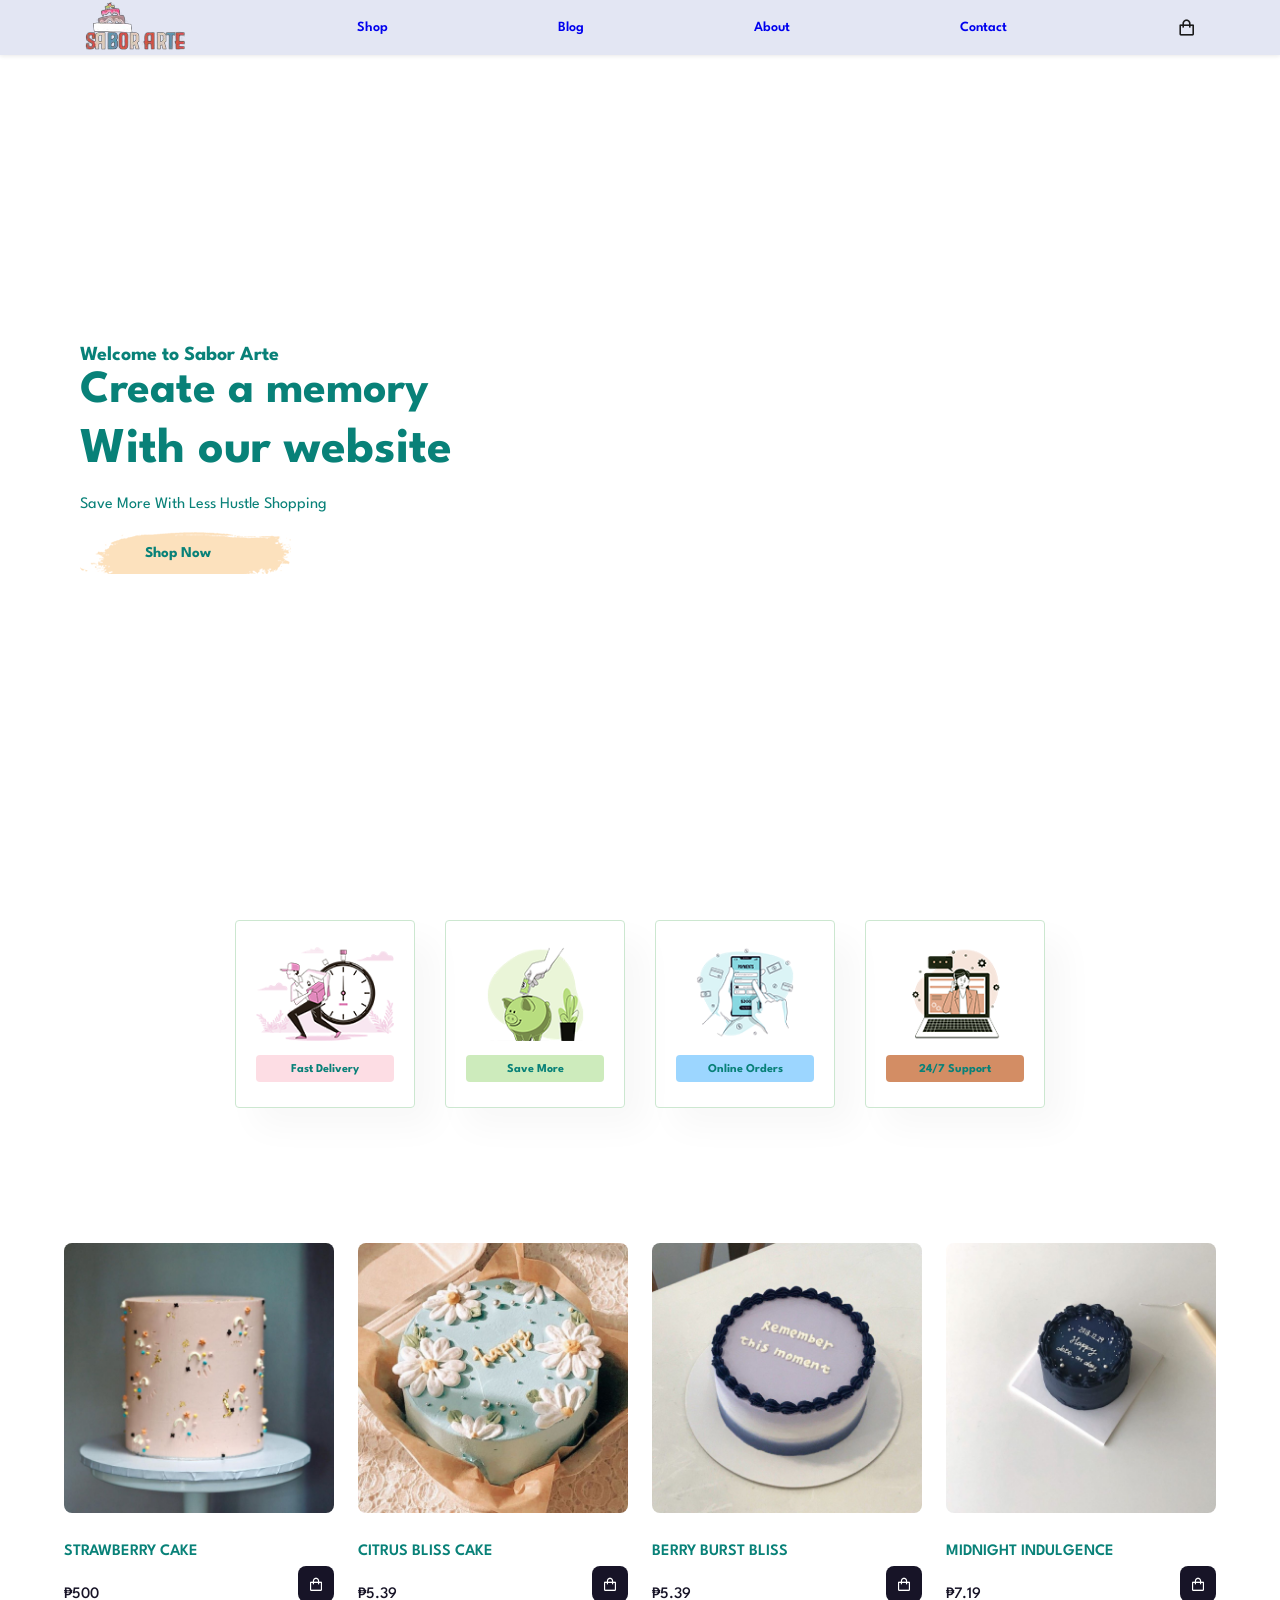
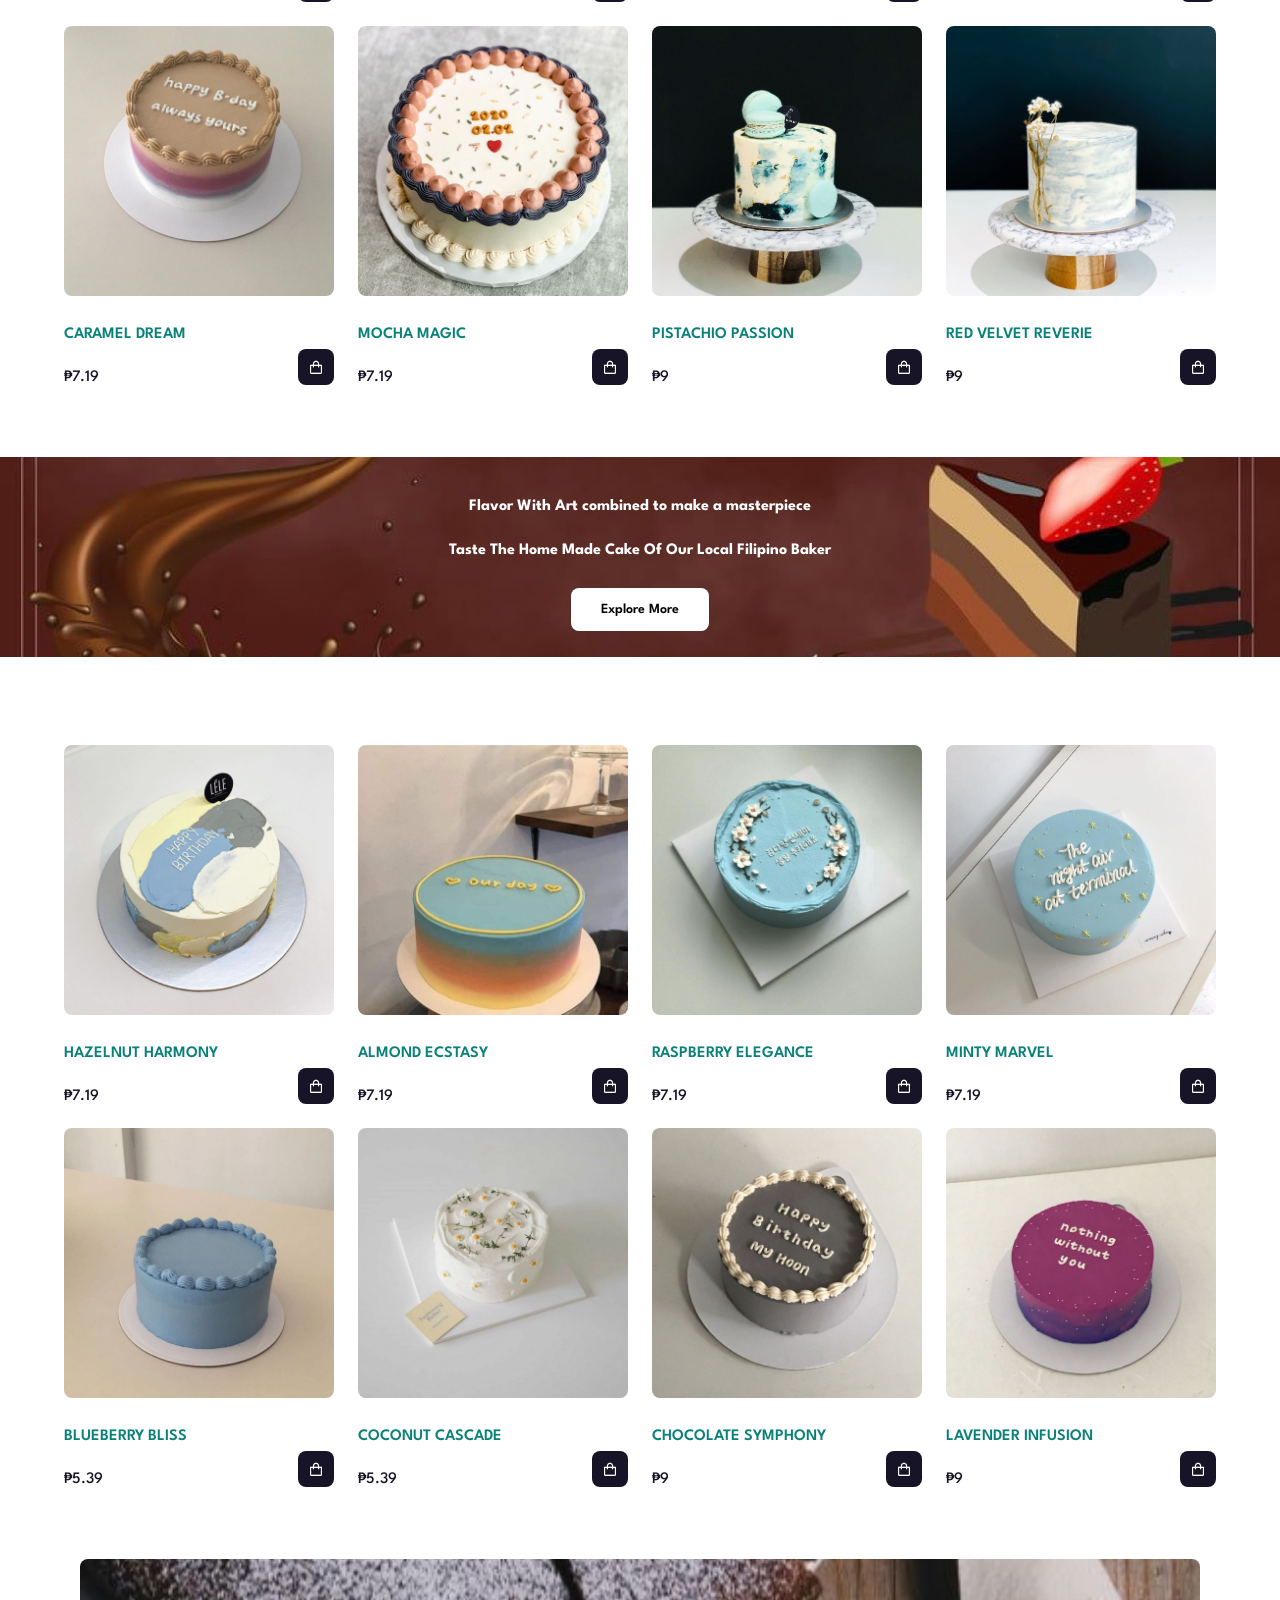
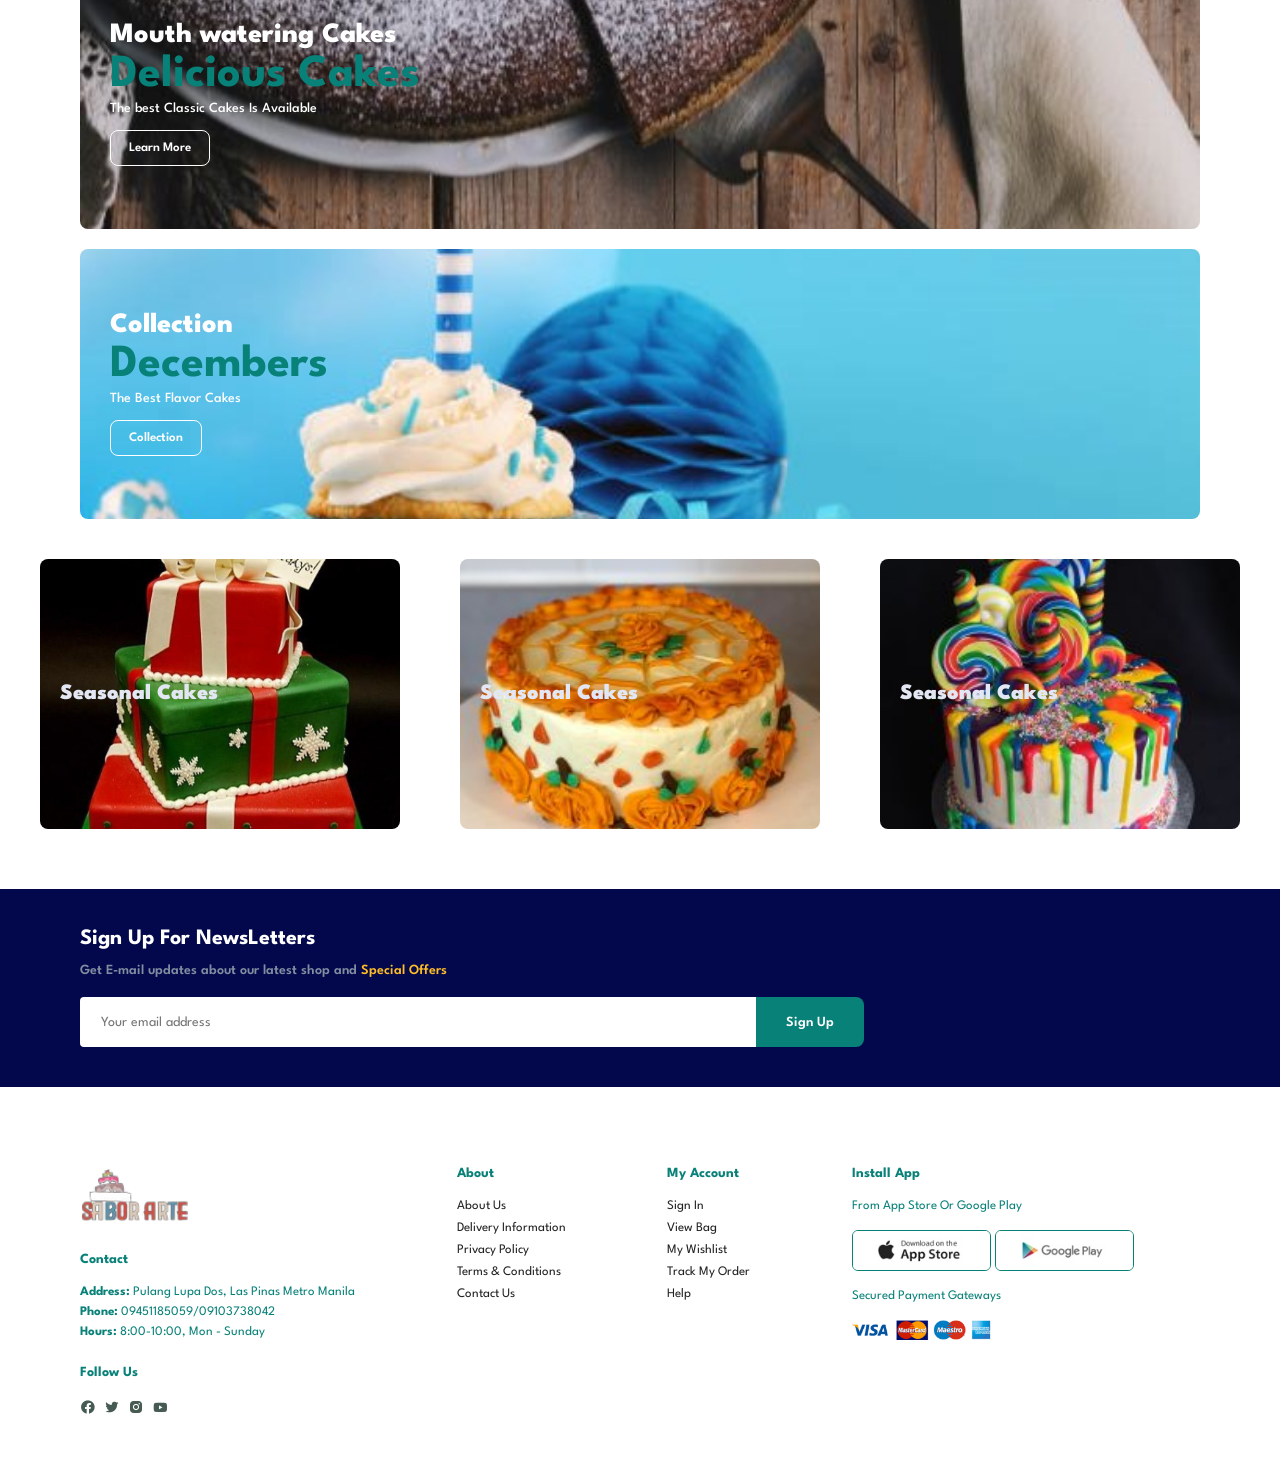
==== IT/index.html @ dfbad9c4 "Add files via upload" ====
<!DOCTYPE html>
<html lang="en">

<head>
    <meta charset="UTF-8">
    <meta name="viewport" content="width=device-width, initial-scale=1.0">
    <title>Sabor Arte</title>

    <!-- box icons  -->
    <link href='https://unpkg.com/boxicons@2.1.2/css/boxicons.min.css' rel='stylesheet'>
    <!-- styles  -->
    <link rel="stylesheet" href="style.css">
</head>

<body>
    <!-- HEADER  -->
    <header>
        <!-- NAV  -->
        <div class="nav container">
            <a href="#"><img src="img/ESS.png" class="logo" alt=""></a>
            <li><a class="active" href="index.html">Shop</a></li>
                <li><a href="blog.html">Blog</a></li>
                <li><a href="about.html">About</a></li>
                <li><a href="contact.html">Contact</a></li> 
            <!-- CART ICON  -->
            <i class='bx bx-shopping-bag' id="cart-icon"></i>

            <!-- CART  -->
            <div class="cart">

    <h2 class="cart-title">Your Cart</h2>

    <!-- CART ITEMS -->
    <div class="cart-content">
        <!-- items inserted by JS -->
    </div>

    <!-- TOTAL -->
    <div class="total">
        <div class="total-title">Total</div>
        <div class="total-price">₱0</div>
    </div>

    <!-- CHECKOUT FORM (ADDRESS FORM) -->
   <form class="checkout-form" id="checkout-form">

    <div class="checkout-form">

    <h3>Shipping Details</h3>

    <input type="text" placeholder="Full Name" required>
    <input type="text" placeholder="Complete Address" required>
    <input type="text" placeholder="Phone Number" required>

    <h3>Payment Method</h3>

    <div class="payment-methods">

        <label class="pay-option">
            <input type="radio" name="payment" value="cod">
            <span>Cash on Delivery</span>
        </label>

        <label class="pay-option">
            <input type="radio" name="payment" value="gcash">
            <span>GCash</span>
        </label>

        <label class="pay-option">
            <input type="radio" name="payment" value="maya">
            <span>Pay Maya</span>
        </label>

    </div>

    <!-- BUY BUTTON -->
    <button type="button" class="btn-buy" id="buy-btn">Buy Now</button>

    <!-- CLOSE CART -->
    <i class='bx bx-x' id="cart-close"></i>

</div>
        </div>
    </header>

    <section id="hero">
        <h4>Welcome to Sabor Arte</h4>
        <h2>Create a memory</h2>
        <h1>With our website</h1>
        <p>Save More With Less Hustle Shopping</p>
        <button>Shop Now</button>
    </section>

    <section id="feature" class="section-p1">
        <div class="fe-box">
            <img src="img/f2.png" alt="">
            <h6>Fast Delivery</h6>
        </div>
        <div class="fe-box">
            <img src="img/f3.png" alt="">
            <h6>Save More</h6>
        </div>
        <div class="fe-box">
            <img src="img/f1.png" alt="">
            <h6>Online Orders</h6>
        </div>
        <div class="fe-box">
            <img src="img/f6.png" alt="">
            <h6>24/7 Support</h6>
        </div>
    </section>


    <!-- SHOP SECTION  -->
    <section class="shop container">
        <!-- CONTENT  -->
        <div class="shop-content">
            <!-- BOX 1 -->
            <div class="product-box">
                <img src="img/Demo/P 3.jpg" alt="" class="product-img">
                <h2 class="product-title">Strawberry Cake</h2>
                <span class="product-price">₱500
                </span>
                <i class='bx bx-shopping-bag add-cart'></i>
            </div>
            <!-- BOX 2 -->
            <div class="product-box">
                <img src="img/Demo/P 4.jpg" alt="" class="product-img">
                <h2 class="product-title">Citrus Bliss Cake</h2>
                <span class="product-price">₱5.39</span>
                <i class='bx bx-shopping-bag add-cart'></i>
            </div>
            <!-- BOX 3 -->
            <div class="product-box">
                <img src="img/Demo/P 5.jpg" alt="" class="product-img">
                <h2 class="product-title">Berry Burst Bliss</h2>
                <span class="product-price">₱5.39</span>
                <i class='bx bx-shopping-bag add-cart'></i>
            </div>
            <!-- BOX 4 -->
            <div class="product-box">
                <img src="img/Demo/P 6.jpg" alt="" class="product-img">
                <h2 class="product-title">Midnight Indulgence</h2>
                <span class="product-price">₱7.19</span>
                <i class='bx bx-shopping-bag add-cart'></i>
            </div>
            <!-- BOX 5 -->
            <div class="product-box">
                <img src="img/Demo/P 1.jpg" alt="" class="product-img">
                <h2 class="product-title">Caramel Dream</h2>
                <span class="product-price">₱7.19</span>
                <i class='bx bx-shopping-bag add-cart'></i>
            </div>
            <!-- BOX 6 -->
            <div class="product-box">
                <img src="img/Demo/P 8.jpg" alt="" class="product-img">
                <h2 class="product-title">Mocha Magic</h2>
                <span class="product-price">₱7.19</span>
                <i class='bx bx-shopping-bag add-cart'></i>
            </div>
            <!-- BOX 7 -->
            <div class="product-box">
                <img src="img/Demo/P 9.jpg" alt="" class="product-img">
                <h2 class="product-title">Pistachio Passion</h2>
                <span class="product-price">₱9</span>
                <i class='bx bx-shopping-bag add-cart'></i>
            </div>
            <!-- BOX 8 -->
            <div class="product-box">
                <img src="img/Demo/P 10.jpg" alt="" class="product-img">
                <h2 class="product-title">Red Velvet Reverie</h2>
                <span class="product-price">₱9</span>
                <i class='bx bx-shopping-bag add-cart'></i>
            </div>
        </div>
    </section>

    <section id="banner" class="section-m1">
        <h4>Flavor With Art combined to make a masterpiece</h4>
        <h2>Taste The Home Made Cake Of Our Local Filipino Baker</h2>
        <button class="normal">Explore More</button>
        </section>

        <section class="shop container">
            <!-- CONTENT  -->
            <div class="shop-content">
                <!-- BOX 1 -->
                <div class="product-box">
                    <img src="img/Demo/P 11.jpg" alt="" class="product-img">
                    <h2 class="product-title">Hazelnut Harmony</h2>
                    <span class="product-price">₱7.19</span>
                    <i class='bx bx-shopping-bag add-cart'></i>
                </div>
                <!-- BOX 2 -->
                <div class="product-box">
                    <img src="img/Demo/P 12.jpg" alt="" class="product-img">
                    <h2 class="product-title">Almond Ecstasy</h2>
                    <span class="product-price">₱7.19</span>
                    <i class='bx bx-shopping-bag add-cart'></i>
                </div>
                <!-- BOX 3 -->
                <div class="product-box">
                    <img src="img/Demo/P 13.jpg" alt="" class="product-img">
                    <h2 class="product-title">Raspberry Elegance</h2>
                    <span class="product-price">₱7.19</span>
                    <i class='bx bx-shopping-bag add-cart'></i>
                </div>
                <!-- BOX 4 -->
                <div class="product-box">
                    <img src="img/Demo/P 14.jpg" alt="" class="product-img">
                    <h2 class="product-title">Minty Marvel</h2>
                    <span class="product-price">₱7.19</span>
                    <i class='bx bx-shopping-bag add-cart'></i>
                </div>
                <!-- BOX 5 -->
                <div class="product-box">
                    <img src="img/Demo/P 15.jpg" alt="" class="product-img">
                    <h2 class="product-title">Blueberry Bliss</h2>
                    <span class="product-price">₱5.39</span>
                    <i class='bx bx-shopping-bag add-cart'></i>
                </div>
                <!-- BOX 6 -->
                <div class="product-box">
                    <img src="img/Demo/P 16.jpg" alt="" class="product-img">
                    <h2 class="product-title">Coconut Cascade</h2>
                    <span class="product-price">₱5.39</span>
                    <i class='bx bx-shopping-bag add-cart'></i>
                </div>
                <!-- BOX 7 -->
                <div class="product-box">
                    <img src="img/Demo/P 17.jpg" alt="" class="product-img">
                    <h2 class="product-title">Chocolate Symphony</h2>
                    <span class="product-price">₱9</span>
                    <i class='bx bx-shopping-bag add-cart'></i>
                </div>
                <!-- BOX 8 -->
                <div class="product-box">
                    <img src="img/Demo/P 2.jpg" alt="" class="product-img">
                    <h2 class="product-title">Lavender Infusion</h2>
                    <span class="product-price">₱9</span>
                    <i class='bx bx-shopping-bag add-cart'></i>
                </div>
            </div>
        </section>
    
        <section id="sm-banner" class="section-p1">
            <div class="banner-box">
                <h4>Mouth watering Cakes</h4>
                <h2>Delicious Cakes</h2>
                <span>The best Classic Cakes Is Available</span>
                <button class="white">Learn More</button>
            </div>
            <div class="banner-box banner-box2">
                <h4>Collection</h4>
                <h2>Decembers</h2>
                <span>The Best Flavor Cakes</span>
                <button class="white">Collection</button>
            </div>
        </section>
    
        <section id="banner3">
            <div class="banner-box">
                <h2>Seasonal Cakes</h2>
                
            </div>
            <div class="banner-box banner-box2">
                <h2>Seasonal Cakes</h2>
                
            </div>
            <div class="banner-box banner-box3">
                <h2>Seasonal Cakes</h2>

            </div>
        </section>
        <section id="newsletter" class="section-p1 section-m1">
            <div class="newstext">
                <h4>Sign Up For NewsLetters</h4>
                <p>Get E-mail updates about our latest shop and <span>Special Offers</span></p>
            </div>
            <div class="form">
                <input type="text" placeholder="Your email address">
                <button class="normal">Sign Up</button>
            </div>
          </section>
        
          <footer class="section-p1">
            <div class="col">
                <img class="logo" src="img/ESS.png" alt="">
                <h4>Contact</h4>
                <p><strong>Address:</strong> Pulang Lupa Dos, Las Pinas Metro Manila</p>
                <p><strong>Phone:</strong> 09451185059/09103738042</p>
                <p><strong>Hours:</strong> 8:00-10:00, Mon - Sunday</p>
                <div class="follow">
                    <h4>Follow Us</h4>
                    <div class="icon">
                        <i class='bx bxl-facebook-circle'></i>
                        <i class='bx bxl-twitter'></i>
                        <i class='bx bxl-instagram-alt'></i>
                        <i class='bx bxl-youtube'></i>
                    </div>
                </div>
            </div>
        
            <div class="col">
                <h4>About</h4>
                <a href="#">About Us</a>
                <a href="#">Delivery Information</a>
                <a href="#">Privacy Policy</a>
                <a href="#">Terms & Conditions</a>
                <a href="#">Contact Us</a>
            </div>
        
            <div class="col">
                <h4>My Account</h4>
                <a href="#">Sign In</a>
                <a href="#">View Bag</a>
                <a href="#">My Wishlist</a>
                <a href="#">Track My Order</a>
                <a href="#">Help</a>
            </div>
        
            <div class="col install">
                <h4>Install App</h4>
                <p>From App Store Or Google Play</p>
                <div class="row">
                    <img src="img/app.jpg" alt="">
                    <img src="img/play.jpg" alt="">
                </div>
                <p>Secured Payment Gateways</p>
                <img src="img/pay.png" alt="">
            </div>
          </footer>
    

    <!-- link js  -->
    <script src="main.js"></script>
</body>

<script>
    document.getElementById("buy-btn").addEventListener("click", function () {

    let name = document.querySelector('.checkout-form input[placeholder="Full Name"]').value.trim();
    let address = document.querySelector('.checkout-form input[placeholder="Complete Address"]').value.trim();
    let phone = document.querySelector('.checkout-form input[placeholder="Phone Number"]').value.trim();
    let payment = document.querySelector('input[name="payment"]:checked');

    // VALIDATION ONLY
    if (!name || !address || !phone) {
        alert("Please fill in all shipping details.");
        return;
    }

    if (!payment) {
        alert("Please select a payment method.");
        return;
    }

    if (itemsAdded.length <= 0) {
        alert("Your cart is empty.");
        return;
    }

    // ONLY SUCCESS FLOW
    handle_buyOrder(name, address, phone, payment.value);
});

</script>

</html>
---- IT/style.css ----
@import url('https://fonts.googleapis.com/css2?family=League+Spartan:wght@100;200;300;400;500;600;700;800;900&display=swap');
* { font-family: 'League Spartan', sans-serif;
    margin: 0;
    padding: 0;
    box-sizing: border-box;
    list-style: none;
    text-decoration: none;
    scroll-behavior: smooth;
    scroll-padding: 2rem;
}

/* Variables  */
:root{
    --main-color: #b9b4b4;
    --sec-color: #414145;
    --text-color: #171427;
    --bg-color: #fff;
}
::selection{
    color: var(--text-color);
    background-color: var(--main-color);
}
section{
    padding: 4rem 0 3rem;
}
body{
    color: var(--text-color);
}
img{
    width: 100%;
}

.section-p1 {
    padding: 40px 80px;
}

.section-m1 {
    margin: 40px 0;
}

h1 {
    font-size: 50px;
    line-height: 64px;
    color: #088178;
}

h2 {
    font-size: 46px;
    line-height: 54px;
    color: #088178;
}

h4 {
    font-size: 20px;
    color: #088178;
}

h6 {
    font-weight: 700;
    font-size: 12px;
}

p {
    font-size: 16px;
    color: #088178;
    margin: 15px 0 20px 0;
}

button.normal {
    font-size: 14px;
    font-weight: 600;
    padding: 15px 30px;
    color: #000000;
    background-color: white;
    border-radius: 8px;
    cursor: pointer;
    border: none;
    outline: none;
    transition: 0.2s;
}

button.white {
    font-size: 13px;
    font-weight: 600;
    padding: 11px 18px;
    color: white;
    background-color: transparent;
    border-radius: 8px;
    cursor: pointer;
    border: 1px solid white;
    outline: none;
    transition: 0.2s;
} 

/* =======================================  */
/* HEADER  */
header{
    position: fixed;
    top: 0;
    left: 0;
    background: #e3e6f3;
    box-shadow: 0 1px 4px hsl(0 4% 15% / 10%);
    z-index: 999;
    position: sticky;
}
.nav {
    text-decoration: none;
    font-size: 14px;
    font-weight: 600;
    color: #1a1a1a;
    transition: 0.3s ease;
    display: flex;
    align-items: center;
    justify-content: space-between;
    padding: 20px 0;
    list-style: none;
    padding: 0 20px;
    position: relative;
}

#cart-icon{
    font-size: 1.2rem;
    cursor: pointer;
}

/* CART  */
.cart{
    position: fixed;
    top: 0;
    right: 0;
    right: -100%; 
    width: 360px;
    height: 100vh;
    overflow-y: auto;
    overflow-x: hidden;
    padding: 20px;
    background-color: var(--bg-color);
    box-shadow: -2px solid 4px hsl(0 4% 15% / 10%);
    border: 1px solid var(--main-color);
    transition: 1.5s;
}
.cart.active{
    right: 0;
    transition: .5s;
}
.cart-title{
    text-align: center;
    font-size: 1.5rem;
    font-weight: 600;
    margin-top: 2rem;
}
.cart-box{
    display: grid;
    grid-template-columns: 32% 50% 18%;
    align-items: center;
    gap: 1rem;
    margin-top: 1rem;
}
.cart-img{
    width: 100px;
    height: 100px;
    object-fit: contain;
    padding: 10px;
}
.detail-box{
    display: grid;
    row-gap: .5rem;
}
.cart-product-title{
    font-size: 1rem;
    text-transform: uppercase;
}
.cart-price{
    font-weight: 500;
}
.cart-quantity{
    border: 1px solid var(--text-color);
    outline-color: var(--main-color);
    width: 2.4rem;
    text-align: center;
    font-size: 1rem;
}
.cart-remove{
    font-size: 24px;
    color: var(--main-color);
    cursor: pointer;
}
.total{
    display: flex;
    justify-content: flex-end;
    margin-top: 1.5rem;
    border-top: 1px solid var(--text-color);
}
.total-title{
    font-size: 1rem;
    font-weight: 600;
}
.total-price{
    margin-left: .5rem;
}
.btn-buy{
    display: flex;
    margin: 1.5rem auto 0 auto;
    padding: 12px 20px;
    border: none;
    background-color: var(--sec-color);
    color: var(--bg-color);
    font-size: 1rem;
    font-weight: 500;
    cursor: pointer;
}
.btn-buy:hover{
    background-color: var(--text-color);
}
#cart-close{
    position: absolute;
    top: 1rem;
    right: .8rem;
    font-size: 2rem;
    color: var(--text-color);
    cursor: pointer;
}

.checkout-form {
    margin-top: 20px;
}

.checkout-form h3 {
    font-size: 14px;
    margin: 10px 0;
    color: var(--text-color);
}

.checkout-form input {
    width: 100%;
    padding: 10px;
    margin-bottom: 10px;
    border: 1px solid #ddd;
    border-radius: 6px;
    font-size: 13px;
}

/* PAYMENT OPTIONS */
.payment-methods {
    display: flex;
    flex-direction: column;
    gap: 8px;
    margin-bottom: 10px;
}

.pay-option {
    display: flex;
    align-items: center;
    gap: 8px;
    padding: 10px;
    border: 1px solid #ddd;
    border-radius: 8px;
    cursor: pointer;
    font-size: 13px;
    transition: 0.3s;
    background: #fff;
}

.pay-option input {
    display: none;
}

/* hover */
.pay-option:hover {
    border-color: var(--main-color);
}

/* selected style */
.pay-option:has(input:checked) {
    border-color: var(--main-color);
    background: #f0f6ff;
    font-weight: 600;
}



#hero {
    background-image: url('img/k2.png');
    height: 90vh;
    width: 100%;
    background-size: cover;
    background-position: top 25% right 0;
    padding: 0 80px;
    display: flex;
    flex-direction: column;
    align-items: flex-start;
    justify-content: center;
}

#hero button {
    background-image: url(img/button.png);
    background-color: transparent;
    color: #088178;
    border: 0;
    padding: 14px 80px 14px 65px;
    background-repeat: no-repeat;
    cursor: pointer;
    font-weight: 700;
    font-size: 15px;
}

.popup {
    position: fixed;
    top: -150%;
    left: 50%;
    opacity: 0;
    transform: translate(-50%, -50%) scale(1.25);
    width: 380px;
    height: auto; /* ✅ changed */
    max-height: 90vh; /* ✅ optional */
    overflow-y: auto; /* ✅ optional */
    padding: 20px 30px;
    background: #fff;
    box-shadow: 2px 2px 5px 5px rgba(0,0,0,.15);
    border-radius: 10px;
}


.popup.active {
    top: 50%;
    opacity: 1;
    transform: translate(-50%, -50%) scale(1);
    transition: top 0ms ease-in-out 200ms, opacity 200ms ease-in-out 0ms, transform 20ms ease-in-out 0ms;
}

.popup .close-btn {
    position: absolute;
    top: 10px;
    right: 10px;
    width: 15px;
    height: 15px;
    background: #888;
    color: #eee;
    text-align: center;
    line-height: 15px;
    border-radius: 15px;
    cursor: pointer;
}

.popup .form h2 {
    text-align: center;
    color: #222;
    margin: 10px 0px 20px;
    font-size: 25px;
}

.popup .form .form-element {
    margin: 15px 0px;
}

.popup .form .form-element label {
    font-size: 14px;
    color: #222;
}

.popup .form .form-element input[type="text"],
.popup .form .form-element input[type="password"] {
    margin-top: 5px;
    display: block;
    width: 100%;
    padding: 10px;
    outline: none;
    border: 1px solid #aaa;
    border-radius: 5px;
}

.popup .form .form-element input[type="checkbox"] {
    margin-right: 5px;
}

.popup .form .form-element button {
    width: 100%;
    height: 40px;
    border: none;
    outline: none;
    font-size: 16px;
    background: #222;
    color: #f5f5f5;
    border-radius: 10px;
    cursor: pointer;
}

.popup .form .form-element a {
    display: block;
    text-align: right;
    font-size: 15px;
    color: #1a79ca;
    text-decoration: none;
    font-weight: 600;
}


#feature {
    display: flex;
    align-items: center;
    justify-content: space-between;
    flex-wrap: wrap;
}

#feature .fe-box {
    width: 180px;
    text-align: center;
    padding: 25px 20px;
    box-shadow: 20px 20px 34px rgba(0, 0, 0, 0.03);
    border: 1px solid #cce7d0;
    border-radius: 4px;
    margin: 15px 0;
}

#feature .fe-box:hover {
    box-shadow: 10px 10px 54px rgba(70, 62, 221, 0.1); 
}

#feature .fe-box img {
    width: 100%;
    margin-bottom: 10px;
}

#feature .fe-box h6{
    padding: 9px 8px 6px 8px;
    line-height: 1;
    border-radius: 4px;
    color: #088178;
    background-color: #fddde4;
}

#feature .fe-box:nth-child(2) h6{
    background-color: #cdebbc;
}

#feature .fe-box:nth-child(3) h6{
    background-color: rgb(156, 214, 255);
}

#feature .fe-box:nth-child(4) h6{
    background-color: rgb(211, 141, 100);
}

/* SHOP SECTION  */

.section-title{
    font-style: 1.5rem;
    font-weight: 600;
    text-align: center;
    margin-bottom: 1.5rem;
}
.shop-content{
    display: grid;
    grid-template-columns: repeat(auto-fit, minmax(220px, auto));
    gap: 1.5rem;
}
.product-box{
    position: relative;
    border-radius: 8px;
}
.product-box:hover{
    padding: 10px;
    border: 1px solid var(--text-color);
    transition: .4s;
}
.product-img{
    width: 100%;
    aspect-ratio: 1/1;
    object-fit: cover;
    margin-bottom: .5rem;
    border-radius: 8px;
}
.product-title{
    font-size: 1rem;
    font-weight: 600;
    text-transform: uppercase;
    margin-bottom: .5rem;
}
.product-price{
    font-weight: 500;
}
.add-cart{
    position: absolute;
    bottom: 0;
    right: 0;
    background-color: var(--text-color);
    color: var(--bg-color);
    padding: 10px;
    cursor: pointer;
    border-radius: 8px;
}
.add-cart:hover{
    background-color: hsl(249, 32%, 17%);
}

#banner {
    display: flex;
    flex-direction: column;
    justify-content: center;
    align-items: center;
    text-align: center;
    background-image: url("img/banner2.jpg");
    width: 100%;
    height: 60vh; /* 👈 Adjust this value */
    min-height: 200px; /* 👈 Keeps it responsive */
    background-size: cover;
    background-position: center;
    background-repeat: no-repeat;
}

#banner h4 {
    color: #ffff;
    font-size: 16px;
}

#banner h2 {
    color: rgb(255, 255, 255);
    font-size: 16px;
    padding: 10px 0;
}

#banner button:hover {
    background: #088178;
    color: white;
}

#sm-banner {
    display: flex;
    justify-content: space-between;
    align-items: center;
    gap: 20px; /* spacing between them */
    flex-wrap: wrap; /* makes it responsive */
}

#sm-banner .banner-box {
    display: flex;
    flex-direction: column;
    justify-content: center;
    align-items: flex-start;
    background-image: url("img/BB2.jpg");
    min-width: 420px;
    height: 50vh;
    background-size: cover;
    background-position: center;
    padding: 30px;
    border-radius: 8px;
}

#sm-banner .banner-box2 {
    background-image: url("img/BB1.jpg");
}

#sm-banner h4 {
    color: white;
    font-size: 20px;
    font-weight: 300;
}

#sm-banner h4 {
    color: white;
    font-size: 28px;
    font-weight: 800;
}

#sm-banner span {
    color: white;
    font-size: 14px;
    font-weight: 500;
    padding-bottom: 15px;
}

#sm-banner .banner-box:hover button {
    background: #088178;
    border: 1px solid #088178;
}

#banner3 {
    display: flex;
    justify-content: space-between;
    flex-wrap: wrap;
    padding: 0 80px;
}

#banner3 .banner-box {
    display: flex;
    flex-direction: column;
    justify-content: center;
    align-items: flex-start;
    background-image: url("img/banner5.jpg");
    min-width: 30%;
    height: 30vh;
    background-size: cover;
    background-position: center;
    padding: 20px;
    margin-bottom: 20px;
    border-radius: 8px;
}

#banner3 .banner-box2 {
    background-image: url("img/banner 6.jpg");
}

#banner3 .banner-box3 {
    background-image: url("img/banner7.jpg");
}

#banner3 h2 {
    color: #e3e6f3;
    font-weight: 900;
    font-size: 22px;
}

#banner3 h3 {
    color: green;
    font-weight: 800 #1f9277;
    font-size: 15px;
}

#newsletter {
    display: flex;
    justify-content: space-between;
    flex-wrap: wrap;
    align-items: center;
    background-image: url("img/Wedding Banner .png");
    background-repeat: no-repeat;
    background-position: 20% 30%;
    background-color: black;
}

#newsletter h4 {
    font-size: 22px;
    font-weight: 700;
    color: white;
}

#newsletter p {
    font-size: 14px;
    font-weight: 600;
    color: #818ea0;
}

#newsletter p span {
    color: #ffbd27;
}

#newsletter .form {
    display: flex;
    width: 40%;
}

#newsletter input {
    height: 3.125rem;
    padding: 0 1.25rem;
    font-size: 14px;
    width: 100%;
    border: 1px solid transparent;
    border-radius: 4px;
    outline: none;
    border-top-right-radius: 0;
    border-bottom-right-radius: 0;
}

#newsletter button {
    background-color: #088178;
    color: white;
    white-space: nowrap;
    border-top-left-radius: 0;
    border-bottom-left-radius: 0;
}

footer {
    display: flex;
    flex-wrap: wrap;
    justify-content: space-between;
}

footer .col {
    display: flex;
    flex-direction: column;
    align-items: flex-start;
    margin-bottom: 20px;
}

footer .logo {
    margin-bottom: 30px;
    width: 40%;
}

footer h4 {
    font-size: 14px;
    padding-bottom: 20px;
}

footer p {
    font-size: 13px;
    margin: 0 0 8px 0;
}

footer a {
    font-size: 13px;
    text-decoration: none;
    color: #222;
    margin-bottom: 10px;
}

footer .follow {
    margin-top: 20px;
}

footer .follow i {
    color: #465b52;
    padding-right: 4px;
    cursor: pointer;
}

footer .install .row img {
    border: 1px solid #088178;
    border-radius: 6px;
}

footer .install img {
    margin: 10px 0 15px 0;
    width: 40%;
}

footer .follow i:hover,
footer a:hover {
    color: #088178;
}

#page-header.blog-header {
    background-image: url("img/Wedding Banner .png");
}

#page-header h2,
#page-header p {
    color: white;
    justify-content: center;
    display: flex;
}

#blog {
    padding: 150px 150px 0 150px;
}

#blog .blog-box {
    display: flex;
    align-items: center;
    width: 100%;
    position: relative;
    padding-bottom: 90px;
}

#blog .blog-img {
    width: 50%;
    margin-right:20px;
}

#blog img {
    width: 100%;
    height: 300px;
    object-fit: cover;
}

#blog .blog-details {
    width: 50%;
}

#blog .blog-details a {
    text-decoration: none;
    font-size: 11px;
    color: black;
    font-weight: 700;
    position: relative;
    transition: 0.3s;
}

#blog .blog-details a::after {
    content: "";
    width: 50px;
    height: 1px;
    background-color: #000000;
    position: absolute;
    top: 4px;
    right: -60px;   
}

#blog .blog-details a:hover {
    color: #088178;
}

#blog .blog-details a:hover::after {
    background-color: #088178;
}

#blog .blog-box h1 {
    position: absolute;
    top: -40px;
    left: 0;
    font-size: 70px;
    font-weight: 700;
    color: c9cbce;
    z-index: -9;
}

#about-head {
    display: flex;
    align-items: center;
}

#about-head img {
    width: 50%;
    height: auto;
}

#about-head div {
    padding-left: 40px;
}

#about-app {
    text-align: center;
}

#about-app .video {
    width: 70%;
    height: 100%;
    margin: 30px auto 0 auto;
}

#about-app .video video {
    width: 100%;
    height: 100%;
    border-radius: 20px;
}

#contact-details {
    display: flex;
    align-items: center;
    justify-content: space-between;
}

#contact-details .details {
    width: 40%;
}

#contact-details .details span,
#form-details form span {
    font-size: 12px;
}

#contact-details .details h2 {
    font-size: 26px;
    line-height: 35px;
    padding: 20px 0;
}

#contact-details .details h3 {
    font-size: 16px;
    padding-bottom: 15px;
}

#contact-details .details li {
    list-style: none;
    display: flex;
    padding: 10px 0;
}

#contact-details .details li i {
    font-size: 14px;
    padding-right: 22px;
}

#contact-details .details li p {
    margin: 0;
    font-size: 14px;
}

#contact-details .map {
    width: 55%;
    height: 400px;
}

#contact-details .map iframe {
    width: 100%;
    height: 100%;
}
#form-details {
    display: flex;
    justify-content: space-between;
    margin: 30px;
    padding: 80px;
    border: 1px solid #e1e1e1;
}

#form-details form {
    width: 65%;
    display: flex;
    flex-direction: column;
    align-items: flex-start;
}

#form-details form input,
#form-details form textarea {
    width: 100%;
    padding: 12px 15px;
    outline: none;
    margin-bottom: 20px;
    border: 1px solid #e1e1e1;
}

#form-details form button {
    background-color: #088178;
    color: #fff;
}


#form-details .people div {
    padding-bottom: 25px;
    display: flex;
    align-items: flex-start;
}

#form-details .people div img {
    width: 65px;
    height: 65px;
    object-fit: cover;
    margin-right: 15px;
}

#form-details .people div p {
    margin: 0;
    font-size: 13px;
    line-height: 25px;
}

#form-details .people p span {
    display: block;
    font-size: 16px;
    font-weight: 600;
    color: #000000;
}

/* ================ RESPONSIVE & BREAKPOINTS ============= */
@media (max-width: 1080px){
    }
    .container{
        width: 90%;
        margin: 0 auto;
    }
    section{
        padding: 3rem 0 2rem;
    }
    .shop{
        margin-top: 2rem;
    }
    #navbar {
        display: flex;
        flex-direction: column;
        align-items: flex-start;
        justify-content: flex-start;
        position: fixed;
        top: 0;
        right: -300px;
        height: 100vh;
        width: 300px;
        background-color: #e3e6f3;
        box-shadow: 0 40px 60px rgba(0, 0, 0, 0.01);
        padding: 80px 0 0 10px;
        transition: 0.3s;
    }

    #navbar.active {
        right: 0px;
    }
    #navbar li {
        margin-bottom: 25px;
    }

    #mobile {
        display: flex;
        align-items: center;
    }

    #mobile i {
        color: #1a1a1a;
        font-size: 24px;
        padding-left: 20px;
    }

    #close {
        display: initial;
        position: absolute;
        top: 30px;
        left: 30px;
        color: #222;
        font-size: 24px;
    }

    #lg-bag {
        display: none;
    }

    #hero {
        height: 70v;
        padding: 0 80px;
        background-position: top 30% right 30%  ;
    }
    
    #feature {
        justify-content: center;
    }
    
    #feature .fe-box {
        margin: 15px 15px;
    }
    
    #product1 .pro-container {
        justify-content: center;
    }
    
    #product1 .pro {
        margin: 15px;
    }
    
    #banner {
        height: 20vh;
    }
    
    #sm-banner .banner-box {
        min-width: 100%;
        height: 30vh;
    }
    
    #banner3 {
        padding: 0 40px;
    }
    
    #banner3 .banner-box {
        width: 28%;
    }
    
    #newsletter .form {
        width: 70%;
    }

    #form-details {
        padding: 40px;
    }

    #form-details form {
        width: 50%;
    }


/* For Medium Devices */
@media (max-width: 799px){
    .nav{
        padding: 11px;
    }
    .logo{
        font-size: 1rem;
    }
    .cart{
        width: 320px;
    }
}

/* For Small Devices */
@media (max-width: 477px){
    .shop{
        margin-top: 1rem;
    }
    .cart{
        width: 280px;
    }
    .section-p1 {
        padding: 20px;
    }
    #header {
        padding: 10px 30px;
    }
    h1 {
        font-size: 38px;
    }
    h2 {
        font-size: 32px;
    }
    #hero {
        padding: 0 20px;
        background-position: 55%;
    }
    #feature{
        justify-content: space-between;
    }
    #feature .fe-box {
        width: 155px;
        margin: 0 0 15px 0;
    }
    #product1 .pro {
        width: 100%;
    }
    #banner {
        height: 40vh;
    }
    #sm-banner .banner-box {
        height: 40v;
    }
    #sm-banner .banner-box2 {
        margin-top: 20px;
    }
    #banner3 {
        padding: 0 20px;
    }
    #banner3 .banner-box {
        width: 100%;
    }
    #newsletter {
        padding: 40px 20px;
    }
    #newsletter .form {
        width: 100%;
    }
    #prodetails {
        display: flex;
        flex-direction: column;
    }
    #prodetails .single-pro-image {
        width: 100%;
        margin-right: 0px;
    }
    #prodetails .single-pro-details {
        width: 100%;
    }
    
    #blog {
        padding: 100px 20px 0 20px;
    }

    #blog .blog-box {
        display: flex;
        flex-direction: column;
        align-items: flex-start;
    }

    #blog .blog-img {
        width: 100%;
        margin-right: 0px;
        margin-bottom: 30;  
        
    }

    #blog .blog-details {
        width: 100%;
    }

    #about-head {
        flex-direction: column;
    }

    #about-head img {
        width: 100%;
        margin-bottom: 20px;
    }

    #about-head div {
        padding-left: 0px;  
    }

    #about-head .video {
        width: 100%;
    }

    #contact-details {
        flex-direction: column;
    }

    #contact-details .details {
        width: 100%;
        margin-bottom: 30px;
    }
    
    #contact-details .map {
        width: 100%;
    }

    #form-details {
        margin: 10px;
        padding: 30px 10px;
        flex-wrap: wrap;
    }

    #form-details form {
        width: 100%;
        margin-bottom: 30px;
    }
    #cart-add {
        flex-direction: column;
    }
    
    #coupon {
        width: 100%;
    }

    #subtotal {
        width: 100%;
        padding: 20px;
    }

}
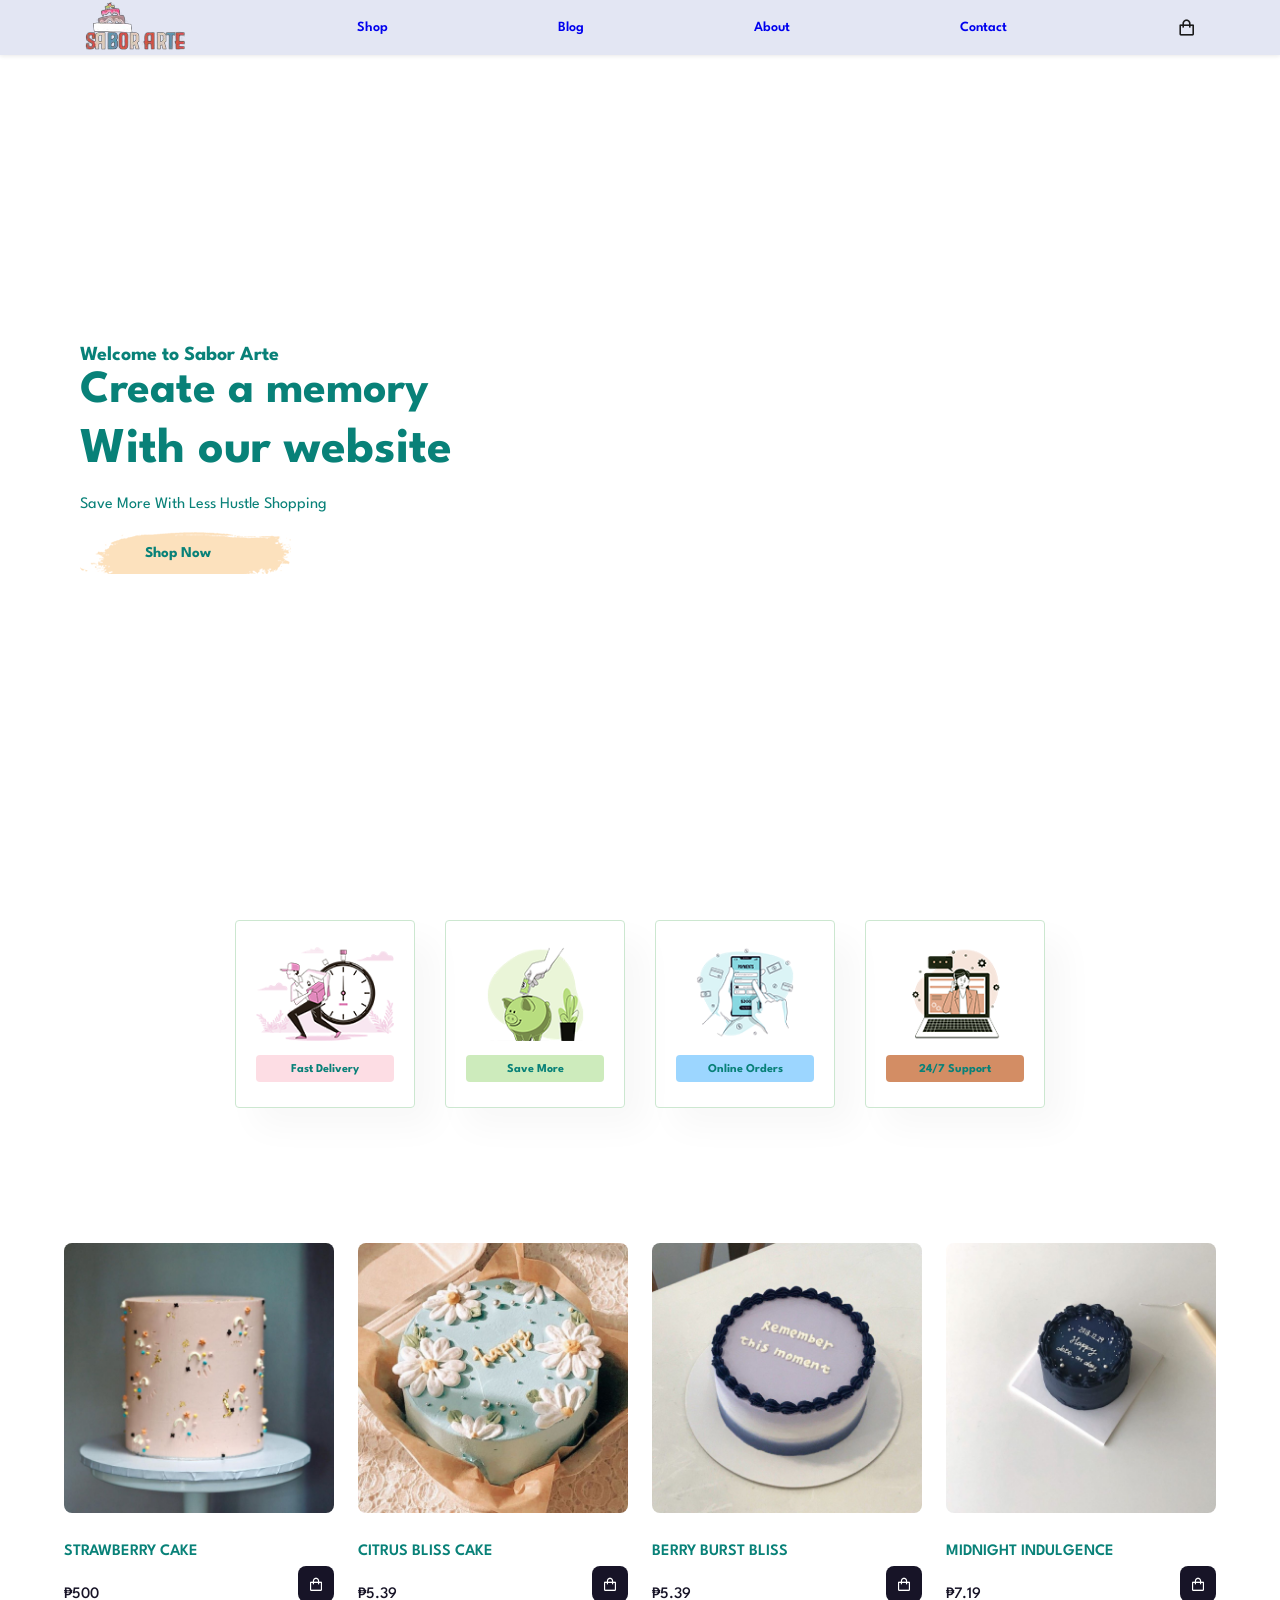
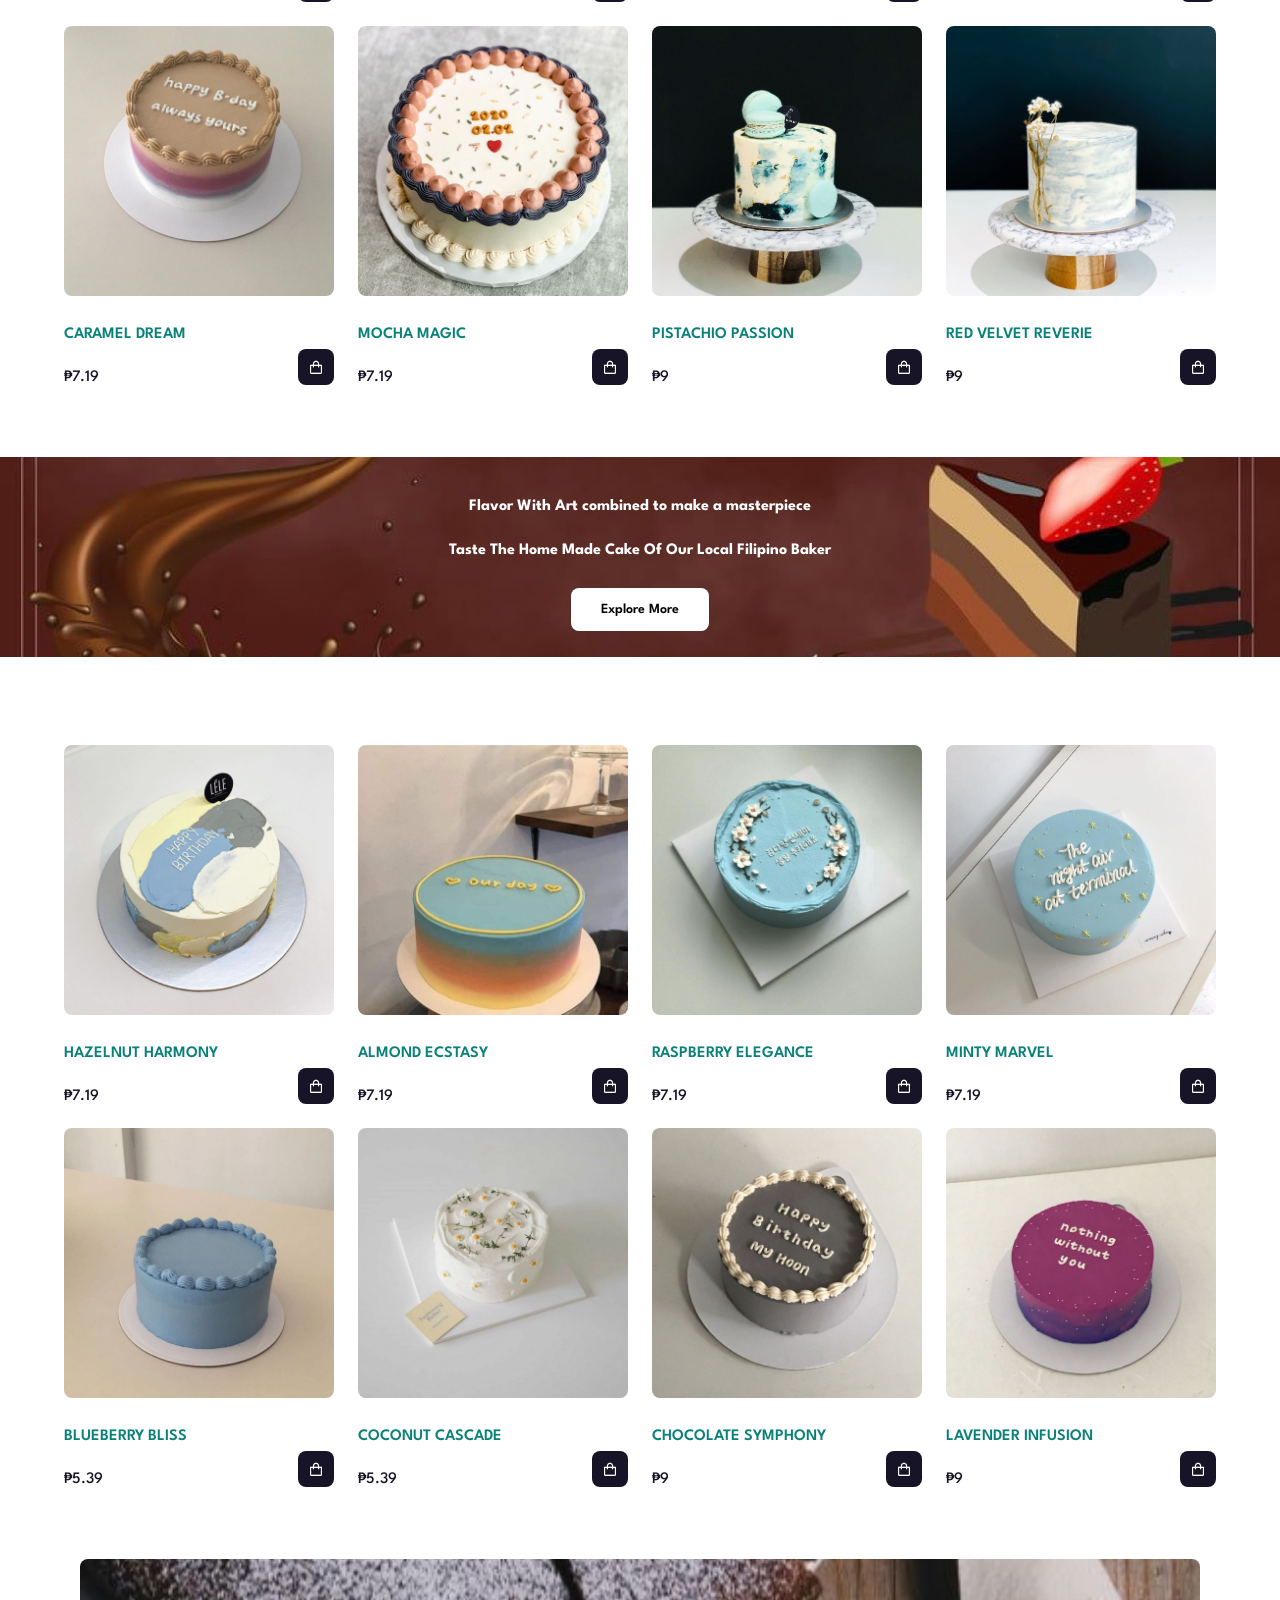
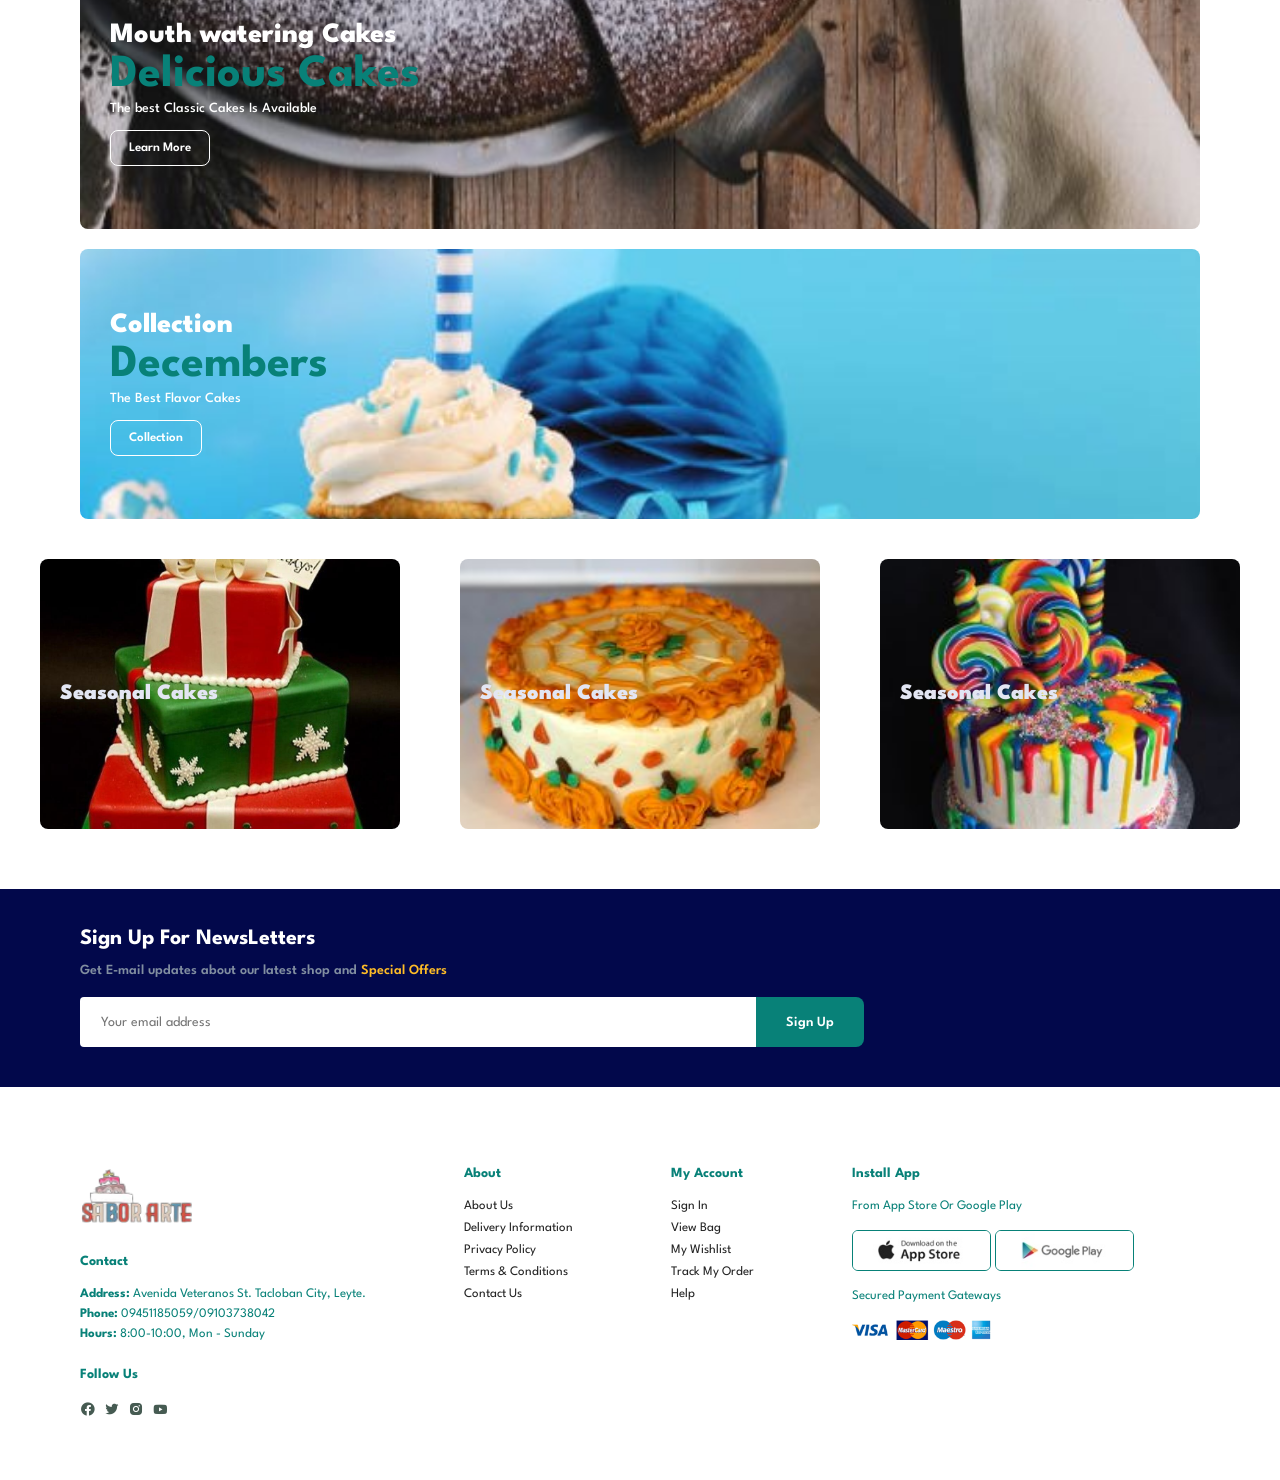
==== commit c5faae31: "index.html" ====
--- a/IT/index.html
+++ b/IT/index.html
@@ -287,7 +287,7 @@
             <div class="col">
                 <img class="logo" src="img/ESS.png" alt="">
                 <h4>Contact</h4>
-                <p><strong>Address:</strong> Pulang Lupa Dos, Las Pinas Metro Manila</p>
+                <p><strong>Address:</strong> Avenida Veteranos St. Tacloban City, Leyte.</p>
                 <p><strong>Phone:</strong> 09451185059/09103738042</p>
                 <p><strong>Hours:</strong> 8:00-10:00, Mon - Sunday</p>
                 <div class="follow">
@@ -366,4 +366,4 @@
 
 </script>
 
-</html>+</html>
